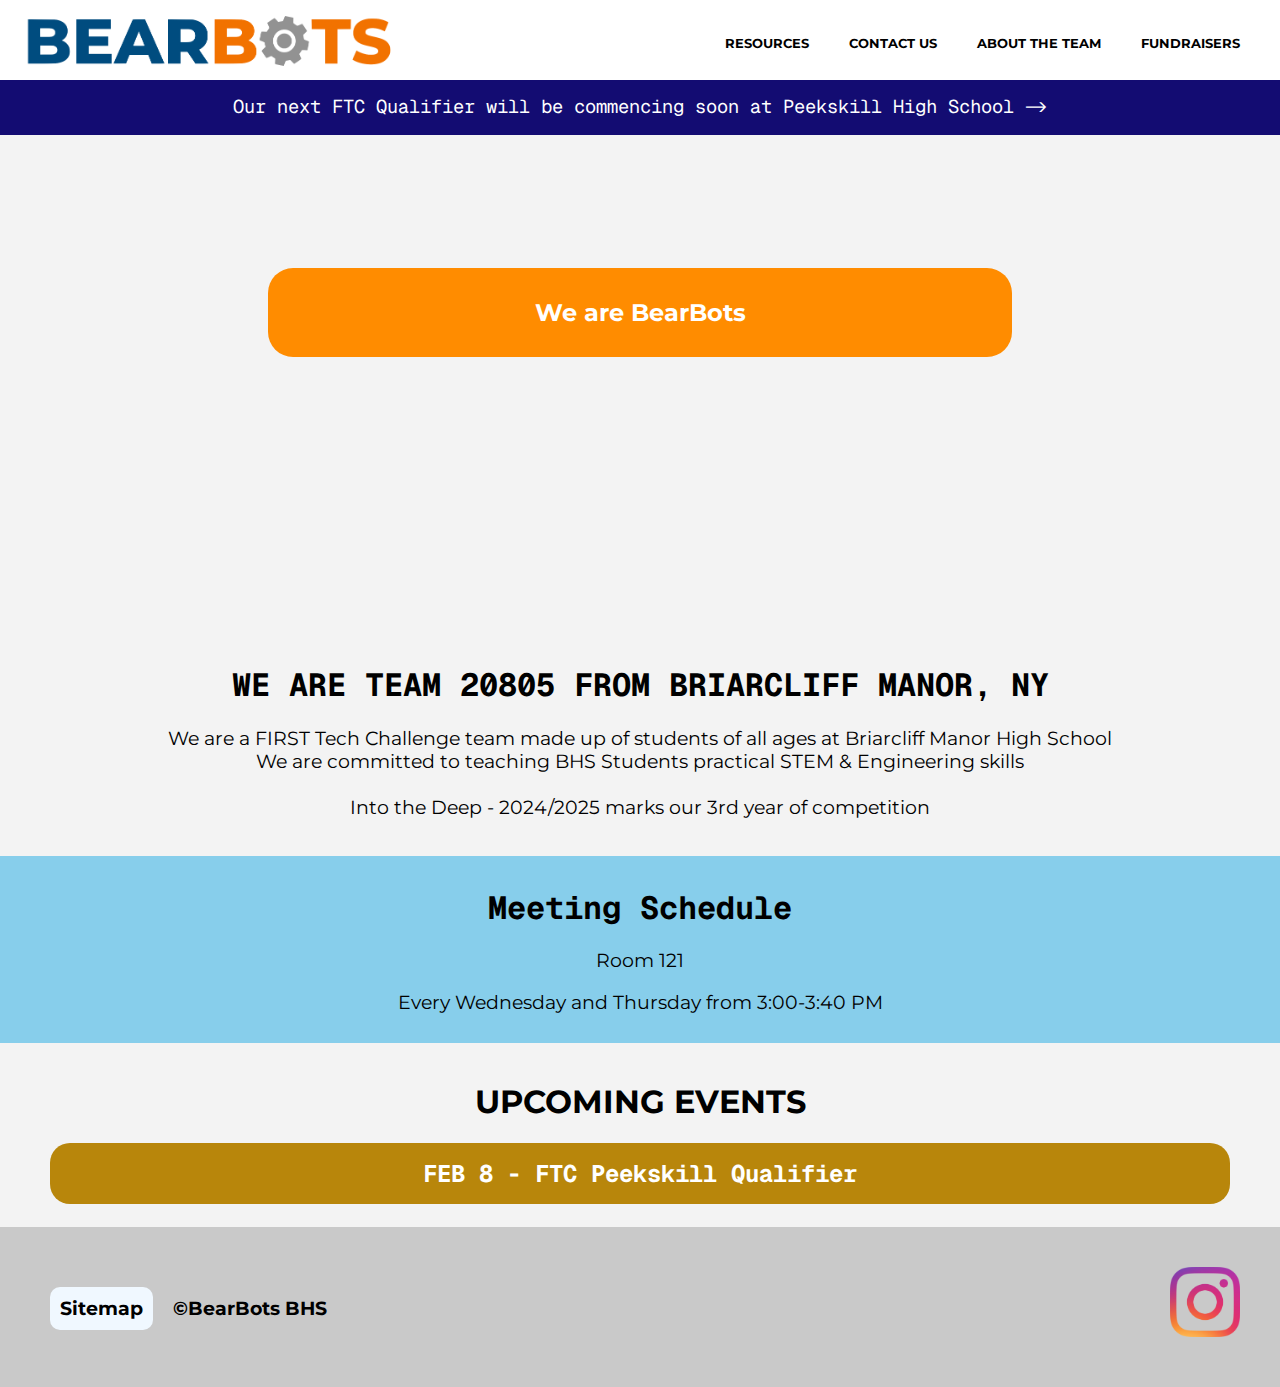
==== index.html @ f6ac3f26 "iPhone & Android Patch - Update index.html" ====
<!DOCTYPE html>
<html lang="en">
  <head>
    <meta charset="UTF-8" />
    <meta name="viewport" content="width=device-width, initial-scale=1.0" />
    <title>BearBots</title>
    <link rel="stylesheet" href="styles.css" />
    <style>
      h3 {
        padding-left: 10px;
        padding-right: 10px;
      }
      #announcement {
        margin: 0;
        position: fixed;
        top: 75px;
        left: 0;
        right: 0;
        height: 60px;
        background-color: rgb(19, 12, 114);
        color: white;
        h3 {
          font-family: Geist Mono, Montserrat, monospace;
        }
      }
      #announcement.an2 {
        background-color: rgb(117, 24, 24);
        margin: 0;
        position: fixed;
        top: 75px;
        left: 0;
        right: 0;
        height: 60px;
        color: white;
        h3 {
          font-family: Geist Mono, Montserrat, monospace;
        }
      }
      @media screen and (max-width: 1000px) {
        #announcement {
          font-size: 13px;
        }
        #announcement.an2 {
          font-size: 13px;
        }
      }
      @media screen and (max-width: 600px) {
        #announcement {
          top: 100px;
          height: 40px;
          font-size: 6px;
        }
        #announcement.an2 {
          top: 100px;
          height: 40px;
          font-size: 6px;
        }
      }
      #announcement.hide {
        display: none;
      }
    </style>
  </head>
  <body>
    <div id="navbar">
      <img src="images/logoMain.png" id="logoMain" />
      <img src="images/menuIcon.png" id="menu">
      <h1 id="linkTO-fundraisers">FUNDRAISERS</h1>
      <h1 id="linkTO-about">ABOUT THE TEAM</h1>
      <h1 id="linkTO-contact">CONTACT US</h1>
      <h1 id="linkTO-resources">RESOURCES</h1>
    </div>
    <div class="hidebar" id="mobileNAVBAR">
      <h1 id="linkTO-fundraisersMOB">FUNDRAISERS</h1>
      <h1 id="linkTO-aboutMOB">ABOUT THE TEAM</h1>
      <h1 id="linkTO-contactMOB">CONTACT US</h1>
      <h1 id="linkTO-resourcesMOB">RESOURCES</h1>
    </div>
    <div id="announcement">
      <h3 id="announcementCONT">Our next FTC Qualifier will be commencing soon at Peekskill High School -></h3>
    </div>
    <div id="aboutBanner">
      <div class="mobileBR">
        <br><br>
      </div>
      <h2 id="aboutBanner_text">We are BearBots</h1>
      <div class="mobileBR">
        <br><br>
      </div>
    </div>
    <br />
    <h1>WE ARE TEAM 20805 FROM BRIARCLIFF MANOR, NY</h1>
    <h3>We are a FIRST Tech Challenge team made up of students of all ages at Briarcliff Manor High School<br>
    We are committed to teaching BHS Students practical STEM & Engineering skills<br><br>
  Into the Deep - 2024/2025 marks our 3rd year of competition</h3>
  <br>
  <div class="backgroundSky">
    <h1>Meeting Schedule</h1>
    <h3>Room 121</h3>
    <h3>Every Wednesday and Thursday from 3:00-3:40 PM</h3>
  </div>
  <br>
  <h1 class="montserratFONT">UPCOMING EVENTS</h1>
  <h2 class="event">FEB 8 - FTC Peekskill Qualifier</h2>
  <br>
  <div class="footer">
    <img src="images/instaLOGO.png" id="linkTO-insta">
    <h3 id="sitemapLINK">
      Sitemap
    </h3>
    <h3>©BearBots BHS</h3>
  </div>
  </body>
  <script src="main.js"></script>
  <script>
    document.getElementById("announcement").onclick = function() {
      window.location.href = "https://www.youtube.com/watch?v=VI--8J4OiWk";
    }
    const date = new Date();
    //console.log(date.getMonth());
    if (date.getDate() === 8 && date.getMonth() === 1 && date.getFullYear() === 2025 && date.getHours() >= 9) {
      document.getElementById("announcementCONT").innerHTML = ("We are live at Peekskill for the FTC NY Excelsior Qualifier ->");
      document.getElementById("announcement").classList.add("an2");
    }
  </script>
</html>
---- styles.css ----
@import url("https://fonts.googleapis.com/css2?family=Montserrat:wght@100..800");
@import url("https://fonts.googleapis.com/css2?family=Geist Mono");
@import url("https://fonts.googleapis.com/css2?family=Lexend Deca:wght@700");
@import url("https://fonts.googleapis.com/css2?family=Playwrite DK Loopet");
body {
  margin: 0;
  padding: 0;
  background-color: rgb(185, 221, 235);
  background-color: rgb(243, 243, 243);
}

h1 {
  font-family: Geist Mono, Montserrat, Monospace, Calibri;
  font-weight: 700;
  text-align: center;
}
h3 {
  font-family: Montserrat, Monospace, "Segoe UI", Tahoma, Geneva, Verdana,
    sans-serif;
  font-weight: 400;
  text-align: center;
}
.event {
  font-family: Geist Mono, Monospace;
  text-align: center;
  padding: 15px;
  background-color: darkgoldenrod;
  margin: 5px 50px;
  color: white;
  border-radius: 20px;
}

#navbar {
  position: fixed;
  left: 0;
  right: 0;
  top: 0;
  height: 60px;
  background-color: white;
  padding: 10px 20px;
  font-family: Montserrat;
  z-index: 1000;
}
#navbar img {
  float: left;
  display: block;
  width: 380px;
  height: auto;
}
#navbar h1 {
  font-family: Montserrat, Geist Mono, monospace;
  float: right;
  text-align: center;
  font-weight: 700;
  padding: 5px 10px;
  border-radius: 15px;
  margin: 20px 10px;
  margin-bottom: 10px;
  font-size: small;
}
#navbar h1:hover {
  background-color: lightgrey;
}
#navbar #menu {
  display: none;
  float: right;
  max-height: 70px;
  width: auto;
}
#mobileNAVBAR {
  position: fixed;
  padding: 40px;
  top: 60px;
  right: 0;
  left: 0;
  height: 400px;
  background-color: rgb(9, 9, 88);
  color: white;
  display: none;
}
#mobileNAVBAR h1 {
  background-color: darkblue;
  padding: 20px;
  margin: 20px 50px;
  border-radius: 10px;
  font-family: Lexend Deca;
}

#aboutBanner h2 {
  font-family: Montserrat, "Courier New", Courier, monospace;
  color: white;
  text-align: center;
  background-color: darkorange;
  padding: 30px;
  margin: 20%;
  border-radius: 25px;
}
#aboutBanner {
  background-color: transparent;
  padding: 20px;
  background-image: url("images/bearbotsTeamPhoto_dec2024.png");
  background-size: 100% auto;
}

.footer {
  background-color: rgb(201, 201, 201);
  height: 80px;
  padding: 40px;
}
.footer img {
  float: right;
  max-height: 70px;
  width: auto;
  margin: auto 0;
}
.footer h3 {
  float: left;
  margin-top: 20px;
  margin-bottom: 20px;
  margin-left: 10px;
  font-weight: 700;
  padding: 10px;
}
#sitemapLINK {
  background-color: aliceblue;
  border-radius: 10px;
}

.mobileBR {
  display: none;
}

@media screen and (max-width: 1100px) {
  #navbar h1 {
    margin: 0px 5px;
    padding: 0px;
    visibility: collapse;
  }
  #navbar #menu {
    display: block;
    padding-bottom: 5px;
  }
  #mobileNAVBAR {
    display: inline;
  }
}

@media screen and (max-width: 600px) {
  #navbar img {
    width: 45%;
    height: auto;
    padding: 20px 0px;
  }
  #navbar {
    height: 80px;
  }
  #aboutBanner {
    background-position: 0px 100px;
    background-repeat: no-repeat;
  }
  #aboutBanner h2 {
    font-size: 15px;
    padding: 18px;
  }
  #navbar #menu {
    padding: 5px 10px;
  }
  #mobileNAVBAR {
    height: 380px;
  }
  #mobileNAVBAR h1 {
    font-size: 20px;
  }
  .footer h3 {
    font-size: 15px;
  }

  .mobileBR {
    display: block;
  }
}

.hidebar {
  display: none !important;
}

.backgroundSky {
  background-color: skyblue;
  padding: 10px;
}
.montserratFONT {
  font-family: Montserrat, system-ui, Monospace;
}
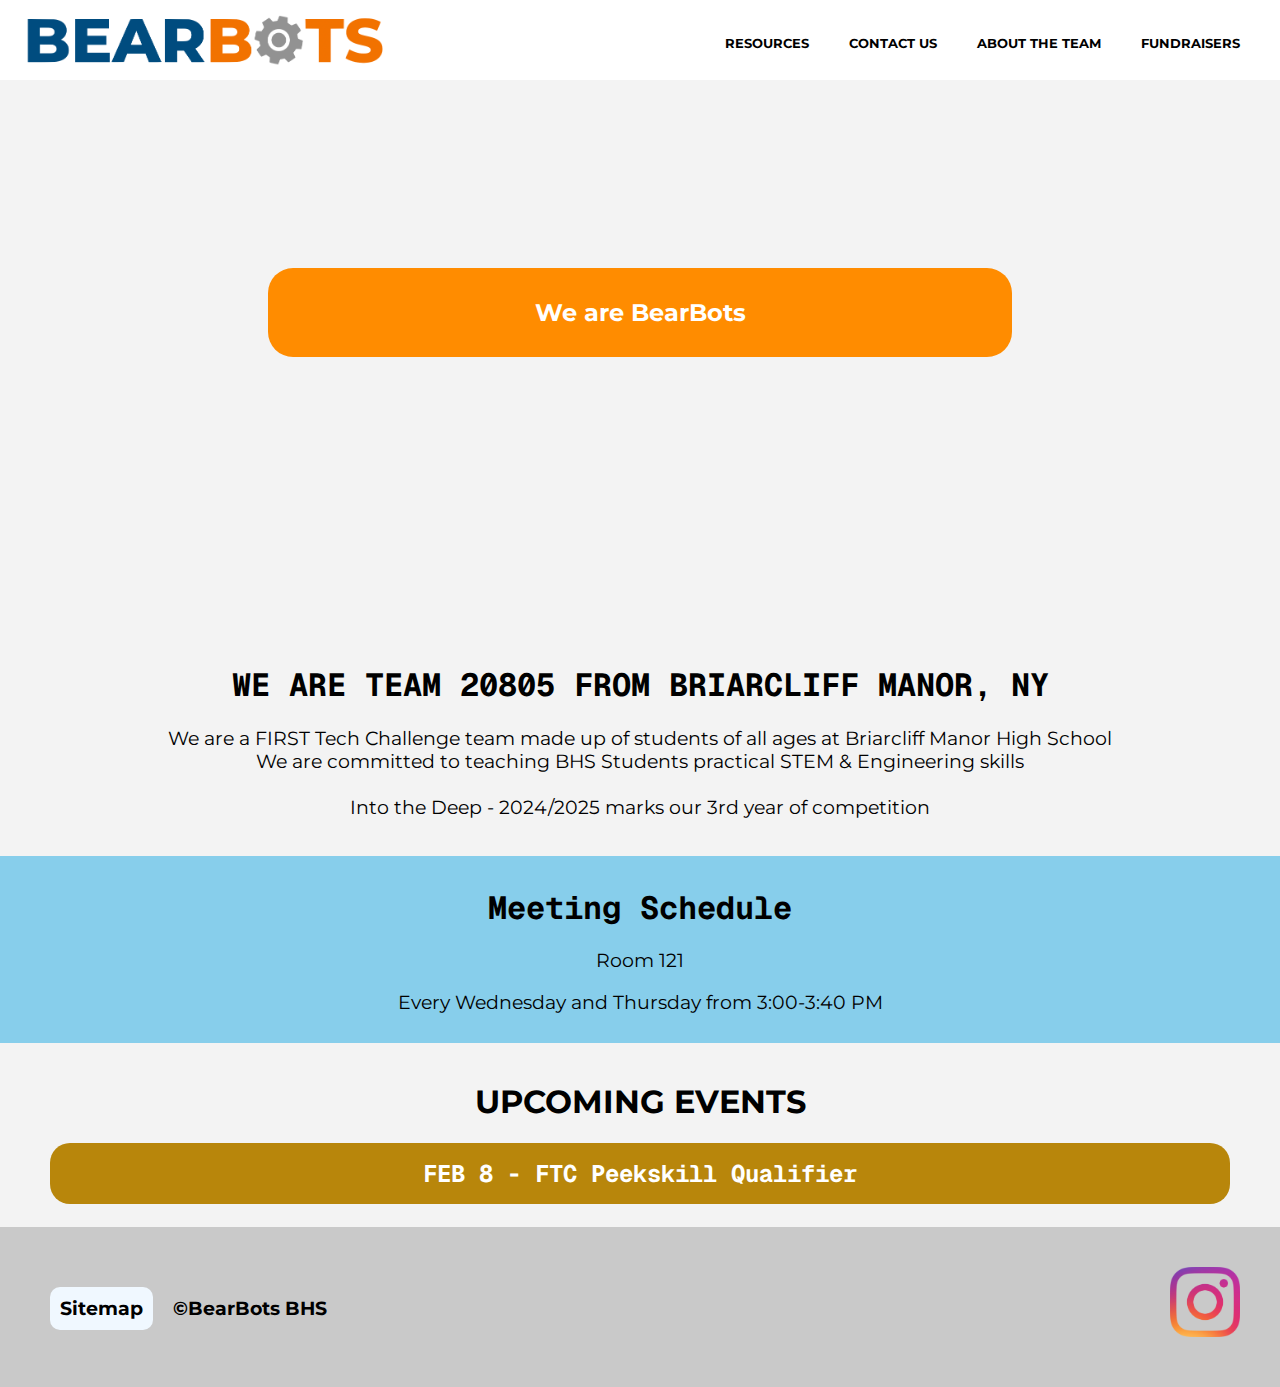
==== commit e4df569e: "modified:   index.html 	modified:   styles.css" ====
--- a/index.html
+++ b/index.html
@@ -36,24 +36,38 @@
           font-family: Geist Mono, Montserrat, monospace;
         }
       }
-      @media screen and (max-width: 1000px) {
+      @media screen and (max-width: 900px) {
         #announcement {
-          font-size: 13px;
+          top: 70px;
+          height: 50px;
+          h3 {
+            font-size: 2vw;
+            padding: 0 auto;
+          }
         }
         #announcement.an2 {
-          font-size: 13px;
+          top: 70px;
+          height: 50px;
+          h3 {
+            font-size: 2vw;
+            padding: 0 auto;
+          }
         }
       }
-      @media screen and (max-width: 600px) {
+      @media screen and (max-width: 700px) {
         #announcement {
           top: 100px;
           height: 40px;
-          font-size: 6px;
+          h3 {
+            font-size: 2vw;
+          }
         }
         #announcement.an2 {
           top: 100px;
           height: 40px;
-          font-size: 6px;
+          h3 {
+            font-size: 2vw;
+          }
         }
       }
       #announcement.hide {
@@ -122,5 +136,8 @@
       document.getElementById("announcementCONT").innerHTML = ("We are live at Peekskill for the FTC NY Excelsior Qualifier ->");
       document.getElementById("announcement").classList.add("an2");
     }
+    if (date.getDate() > 8) {
+      document.getElementById("announcement").classList.add("hide");
+    }
   </script>
 </html>
--- a/styles.css
+++ b/styles.css
@@ -44,8 +44,8 @@
 #navbar img {
   float: left;
   display: block;
-  width: 380px;
-  height: auto;
+  width: auto;
+  height: 70px;
 }
 #navbar h1 {
   font-family: Montserrat, Geist Mono, monospace;
@@ -138,18 +138,20 @@
   }
   #navbar #menu {
     display: block;
-    padding-bottom: 5px;
+    width: auto;
+    height: 50px;
+    padding: 0.5vw 0px;
   }
   #mobileNAVBAR {
     display: inline;
   }
 }
 
-@media screen and (max-width: 600px) {
+@media screen and (max-width: 700px) {
   #navbar img {
-    width: 45%;
-    height: auto;
-    padding: 20px 0px;
+    width: auto;
+    height: 50px;
+    padding: 3.7% 0px;
   }
   #navbar {
     height: 80px;
@@ -163,7 +165,8 @@
     padding: 18px;
   }
   #navbar #menu {
-    padding: 5px 10px;
+    height: 50px;
+    padding: 2.5vw 0px;
   }
   #mobileNAVBAR {
     height: 380px;
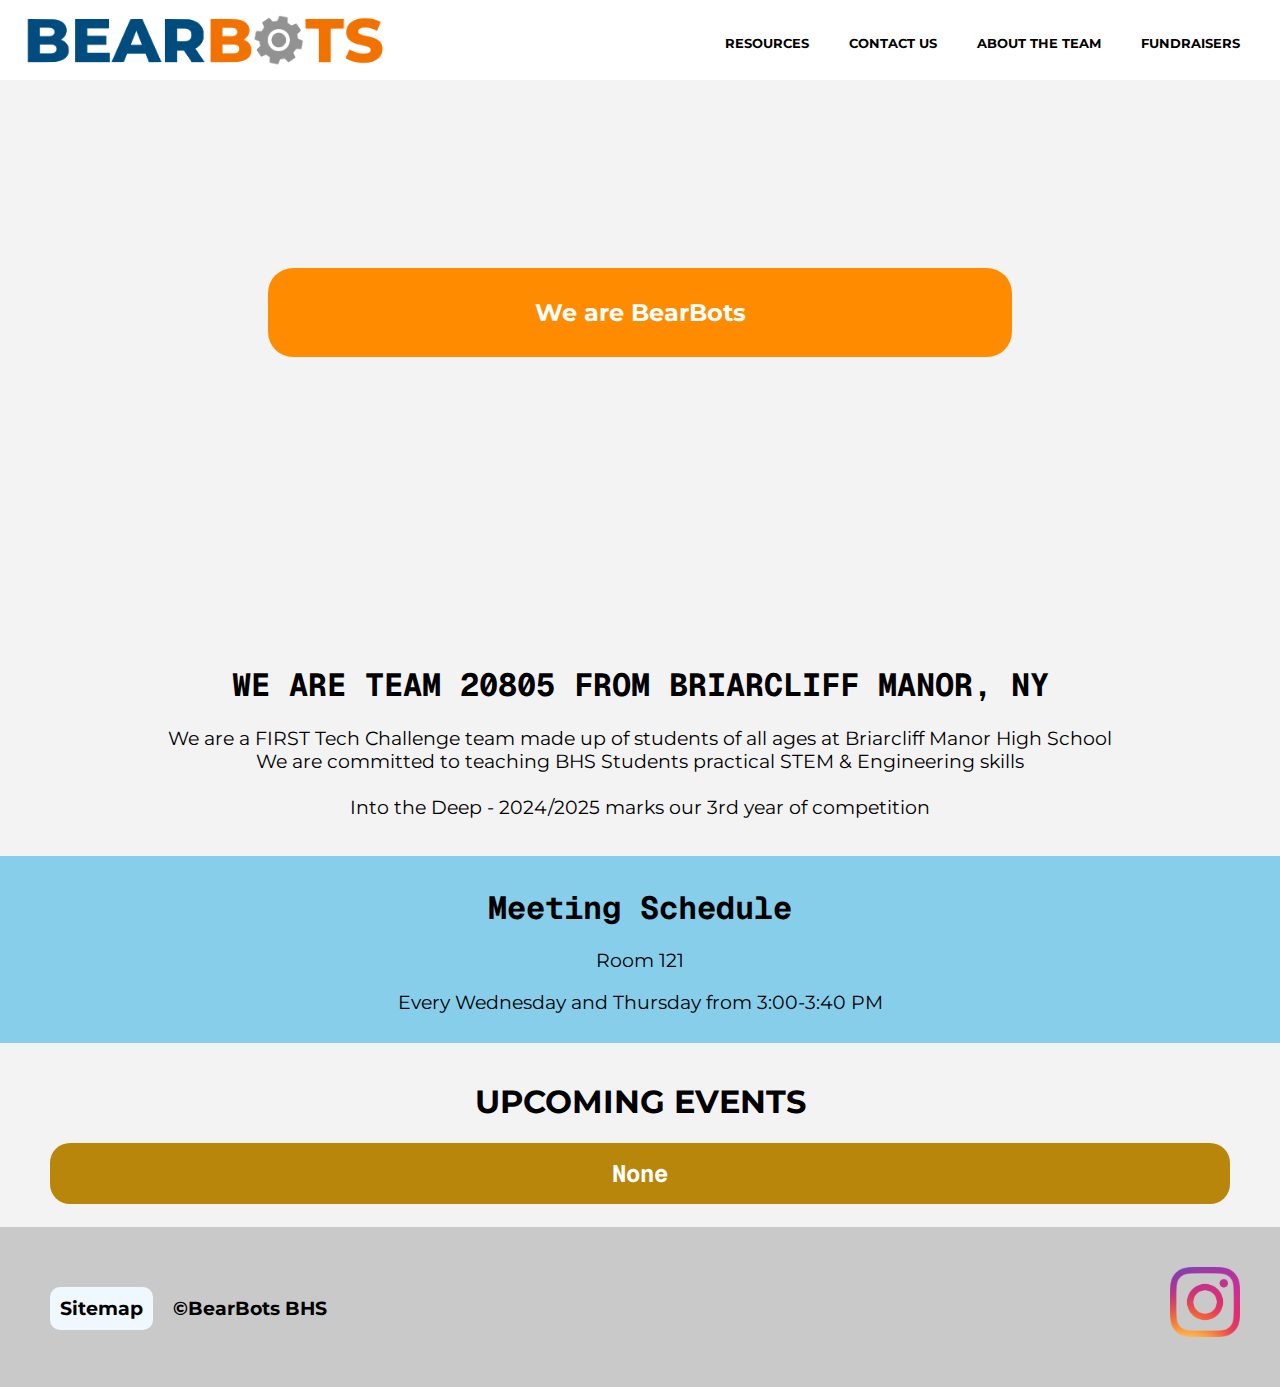
==== commit aea99152: "editEvents" ====
--- a/index.html
+++ b/index.html
@@ -90,9 +90,11 @@
       <h1 id="linkTO-contactMOB">CONTACT US</h1>
       <h1 id="linkTO-resourcesMOB">RESOURCES</h1>
     </div>
+    <!--
     <div id="announcement">
       <h3 id="announcementCONT">Our next FTC Qualifier will be commencing soon at Peekskill High School -></h3>
     </div>
+    -->
     <div id="aboutBanner">
       <div class="mobileBR">
         <br><br>
@@ -115,7 +117,7 @@
   </div>
   <br>
   <h1 class="montserratFONT">UPCOMING EVENTS</h1>
-  <h2 class="event">FEB 8 - FTC Peekskill Qualifier</h2>
+  <h2 class="event">None</h2>
   <br>
   <div class="footer">
     <img src="images/instaLOGO.png" id="linkTO-insta">
@@ -126,18 +128,4 @@
   </div>
   </body>
   <script src="main.js"></script>
-  <script>
-    document.getElementById("announcement").onclick = function() {
-      window.location.href = "https://www.youtube.com/watch?v=VI--8J4OiWk";
-    }
-    const date = new Date();
-    //console.log(date.getMonth());
-    if (date.getDate() === 8 && date.getMonth() === 1 && date.getFullYear() === 2025 && date.getHours() >= 9) {
-      document.getElementById("announcementCONT").innerHTML = ("We are live at Peekskill for the FTC NY Excelsior Qualifier ->");
-      document.getElementById("announcement").classList.add("an2");
-    }
-    if (date.getDate() > 8) {
-      document.getElementById("announcement").classList.add("hide");
-    }
-  </script>
 </html>
